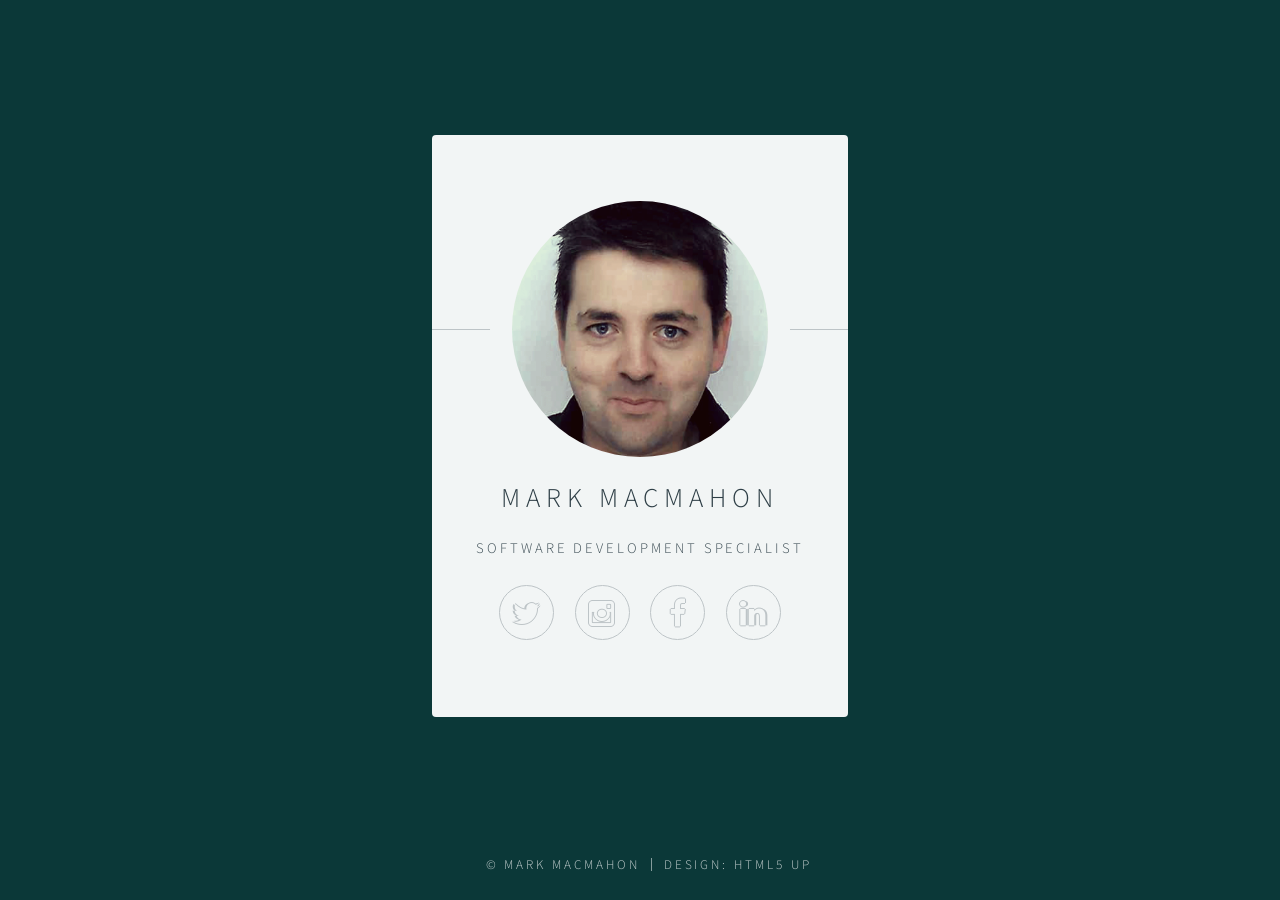
==== index.html @ 477a3814 "basic website based on html5up.com" ====
<!DOCTYPE HTML>
<!--
	Identity by HTML5 UP
	html5up.net | @n33co
	Free for personal and commercial use under the CCA 3.0 license (html5up.net/license)
-->
<html>
	<head>
		<title>Mark MacMahon</title>
		<meta charset="utf-8" />
		<meta name="viewport" content="width=device-width, initial-scale=1" />
		<!--[if lte IE 8]><script src="assets/js/html5shiv.js"></script><![endif]-->
		<link rel="stylesheet" href="assets/css/main.css" />
		<!--[if lte IE 9]><link rel="stylesheet" href="assets/css/ie9.css" /><![endif]-->
		<!--[if lte IE 8]><link rel="stylesheet" href="assets/css/ie8.css" /><![endif]-->
		<noscript><link rel="stylesheet" href="assets/css/noscript.css" /></noscript>
	</head>
	<body class="is-loading">

		<!-- Wrapper -->
			<div id="wrapper">

				<!-- Main -->
					<section id="main">
						<header>
							<span class="avatar"><img src="images/avatar.png" alt="" /></span>
							<h1>Mark MacMahon</h1>
							<p>Software Development Specialist</p>
						</header>
						<!--
						<hr />
						<h2>Extra Stuff!</h2>
						<form method="post" action="#">
							<div class="field">
								<input type="text" name="name" id="name" placeholder="Name" />
							</div>
							<div class="field">
								<input type="email" name="email" id="email" placeholder="Email" />
							</div>
							<div class="field">
								<div class="select-wrapper">
									<select name="department" id="department">
										<option value="">Department</option>
										<option value="sales">Sales</option>
										<option value="tech">Tech Support</option>
										<option value="null">/dev/null</option>
									</select>
								</div>
							</div>
							<div class="field">
								<textarea name="message" id="message" placeholder="Message" rows="4"></textarea>
							</div>
							<div class="field">
								<input type="checkbox" id="human" name="human" /><label for="human">I'm a human</label>
							</div>
							<div class="field">
								<label>But are you a robot?</label>
								<input type="radio" id="robot_yes" name="robot" /><label for="robot_yes">Yes</label>
								<input type="radio" id="robot_no" name="robot" /><label for="robot_no">No</label>
							</div>
							<ul class="actions">
								<li><a href="#" class="button">Get Started</a></li>
							</ul>
						</form>
						<hr />
						-->
						<footer>
							<ul class="icons">
								<li><a href="https://twitter.com/markmacmahon" class="fa-twitter">Twitter</a></li>
								<li><a href="https://www.instagram.com/markmacmahon/" class="fa-instagram">Instagram</a></li>
								<li><a href="https://www.facebook.com/mark.macmahon" class="fa-facebook">Facebook</a></li>
								<li><a href="https://de.linkedin.com/in/markmacmahon" class="fa-linkedin">LinkedIn</a></li>
							</ul>
						</footer>
					</section>

				<!-- Footer -->
					<footer id="footer">
						<ul class="copyright">
							<li>&copy; Mark MacMahon</li>
							<li>Design: <a href="http://html5up.net">HTML5 UP</a></li>
						</ul>
					</footer>

			</div>

		<!-- Scripts -->
			<!--[if lte IE 8]><script src="assets/js/respond.min.js"></script><![endif]-->
			<script>
				if ('addEventListener' in window) {
					window.addEventListener('load', function() { document.body.className = document.body.className.replace(/\bis-loading\b/, ''); });
					document.body.className += (navigator.userAgent.match(/(MSIE|rv:11\.0)/) ? ' is-ie' : '');
				}
			</script>

	</body>
</html>
---- assets/css/main.css ----
@charset "UTF-8";
@import url(font-awesome.min.css);
@import url("http://fonts.googleapis.com/css?family=Source+Sans+Pro:300");

/*
	Identity by HTML5 UP
	html5up.net | @n33co
	Free for personal and commercial use under the CCA 3.0 license (html5up.net/license)
*/

/* Reset */

	html, body, div, span, applet, object, iframe, h1, h2, h3, h4, h5, h6, p, blockquote, pre, a, abbr, acronym, address, big, cite, code, del, dfn, em, img, ins, kbd, q, s, samp, small, strike, strong, sub, sup, tt, var, b, u, i, center, dl, dt, dd, ol, ul, li, fieldset, form, label, legend, table, caption, tbody, tfoot, thead, tr, th, td, article, aside, canvas, details, embed, figure, figcaption, footer, header, hgroup, menu, nav, output, ruby, section, summary, time, mark, audio, video {
		margin: 0;
		padding: 0;
		border: 0;
		font-size: 100%;
		font: inherit;
		vertical-align: baseline;
	}

	article, aside, details, figcaption, figure, footer, header, hgroup, menu, nav, section {
		display: block;
	}

	body {
		line-height: 1;
	}

	ol, ul {
		list-style: none;
	}

	blockquote, q {
		quotes: none;
	}

	blockquote:before, blockquote:after, q:before, q:after {
		content: '';
		content: none;
	}

	table {
		border-collapse: collapse;
		border-spacing: 0;
	}

	body {
		-webkit-text-size-adjust: none;
	}

/* Box Model */

	*, *:before, *:after {
		-moz-box-sizing: border-box;
		-webkit-box-sizing: border-box;
		box-sizing: border-box;
	}

/* Basic */

	@media screen and (max-width: 480px) {

		html, body {
			min-width: 320px;
		}

	}

	body.is-loading *, body.is-loading *:before, body.is-loading *:after {
		-moz-animation: none !important;
		-webkit-animation: none !important;
		-ms-animation: none !important;
		animation: none !important;
		-moz-transition: none !important;
		-webkit-transition: none !important;
		-ms-transition: none !important;
		transition: none !important;
	}

	html {
		height: 100%;
	}

	body {
		height: 100%;
		background-color: #0b3838;
	}

		body:after {
			content: '';
			display: block;
			position: fixed;
			top: 0;
			left: 0;
			width: 100%;
			height: inherit;
			opacity: 0;
			z-index: 1;
			background-color: #ffffff;
			background-image: url("images/overlay.png"), -moz-linear-gradient(60deg, rgba(255, 165, 150, 0.5) 5%, rgba(0, 228, 255, 0.35));
			background-image: url("images/overlay.png"), -webkit-linear-gradient(60deg, rgba(255, 165, 150, 0.5) 5%, rgba(0, 228, 255, 0.35));
			background-image: url("images/overlay.png"), -ms-linear-gradient(60deg, rgba(255, 165, 150, 0.5) 5%, rgba(0, 228, 255, 0.35));
			background-image: url("images/overlay.png"), linear-gradient(60deg, rgba(255, 165, 150, 0.5) 5%, rgba(0, 228, 255, 0.35));
			background-repeat: repeat,			no-repeat;
			background-size: 100px 100px, cover;
			background-position: top left,		center center;
			-moz-transition: opacity 1.75s ease-out;
			-webkit-transition: opacity 1.75s ease-out;
			-ms-transition: opacity 1.75s ease-out;
			transition: opacity 1.75s ease-out;
		}

		body.is-loading:after {
			opacity: 1;
		}

/* Type */

	body, input, select, textarea {
		color: #414f57;
		font-family: "Source Sans Pro", Helvetica, sans-serif;
		font-size: 14pt;
		font-weight: 300;
		line-height: 2;
		letter-spacing: 0.2em;
		text-transform: uppercase;
	}

		@media screen and (max-width: 1680px) {

			body, input, select, textarea {
				font-size: 11pt;
			}

		}

		@media screen and (max-width: 480px) {

			body, input, select, textarea {
				font-size: 10pt;
				line-height: 1.75;
			}

		}

	a {
		-moz-transition: color 0.2s ease, border-color 0.2s ease;
		-webkit-transition: color 0.2s ease, border-color 0.2s ease;
		-ms-transition: color 0.2s ease, border-color 0.2s ease;
		transition: color 0.2s ease, border-color 0.2s ease;
		color: inherit;
		text-decoration: none;
	}

		a:before {
			-moz-transition: color 0.2s ease, text-shadow 0.2s ease;
			-webkit-transition: color 0.2s ease, text-shadow 0.2s ease;
			-ms-transition: color 0.2s ease, text-shadow 0.2s ease;
			transition: color 0.2s ease, text-shadow 0.2s ease;
		}

		a:hover {
			color: #ff7496;
		}

	strong, b {
		color: #313f47;
	}

	em, i {
		font-style: italic;
	}

	p {
		margin: 0 0 1.5em 0;
	}

	h1, h2, h3, h4, h5, h6 {
		color: #313f47;
		line-height: 1.5;
		margin: 0 0 0.75em 0;
	}

		h1 a, h2 a, h3 a, h4 a, h5 a, h6 a {
			color: inherit;
			text-decoration: none;
		}

	h1 {
		font-size: 1.85em;
		letter-spacing: 0.22em;
		margin: 0 0 0.525em 0;
	}

	h2 {
		font-size: 1.25em;
	}

	h3 {
		font-size: 1em;
	}

	h4 {
		font-size: 1em;
	}

	h5 {
		font-size: 1em;
	}

	h6 {
		font-size: 1em;
	}

	@media screen and (max-width: 480px) {

		h1 {
			font-size: 1.65em;
		}

	}

	sub {
		font-size: 0.8em;
		position: relative;
		top: 0.5em;
	}

	sup {
		font-size: 0.8em;
		position: relative;
		top: -0.5em;
	}

	hr {
		border: 0;
		border-bottom: solid 1px #c8cccf;
		margin: 3em 0;
	}

/* Form */

	form {
		margin: 0 0 1.5em 0;
	}

		form > .field {
			margin: 0 0 1.5em 0;
		}

			form > .field > :last-child {
				margin-bottom: 0;
			}

	label {
		color: #313f47;
		display: block;
		font-size: 0.9em;
		margin: 0 0 0.75em 0;
	}

	input[type="text"],
	input[type="password"],
	input[type="email"],
	input[type="tel"],
	select,
	textarea {
		-moz-appearance: none;
		-webkit-appearance: none;
		-ms-appearance: none;
		appearance: none;
		border-radius: 4px;
		border: solid 1px #c8cccf;
		color: inherit;
		display: block;
		outline: 0;
		padding: 0 1em;
		text-decoration: none;
		width: 100%;
	}

		input[type="text"]:invalid,
		input[type="password"]:invalid,
		input[type="email"]:invalid,
		input[type="tel"]:invalid,
		select:invalid,
		textarea:invalid {
			box-shadow: none;
		}

		input[type="text"]:focus,
		input[type="password"]:focus,
		input[type="email"]:focus,
		input[type="tel"]:focus,
		select:focus,
		textarea:focus {
			border-color: #ff7496;
		}

	.select-wrapper {
		text-decoration: none;
		display: block;
		position: relative;
	}

		.select-wrapper:before {
			content: "";
			-moz-osx-font-smoothing: grayscale;
			-webkit-font-smoothing: antialiased;
			font-family: FontAwesome;
			font-style: normal;
			font-weight: normal;
			text-transform: none !important;
		}

		.select-wrapper:before {
			color: #c8cccf;
			display: block;
			height: 2.75em;
			line-height: 2.75em;
			pointer-events: none;
			position: absolute;
			right: 0;
			text-align: center;
			top: 0;
			width: 2.75em;
		}

		.select-wrapper select::-ms-expand {
			display: none;
		}

	input[type="text"],
	input[type="password"],
	input[type="email"],
	select {
		height: 2.75em;
	}

	textarea {
		padding: 0.75em 1em;
	}

	input[type="checkbox"],
	input[type="radio"] {
		-moz-appearance: none;
		-webkit-appearance: none;
		-ms-appearance: none;
		appearance: none;
		display: block;
		float: left;
		margin-right: -2em;
		opacity: 0;
		width: 1em;
		z-index: -1;
	}

		input[type="checkbox"] + label,
		input[type="radio"] + label {
			text-decoration: none;
			color: #414f57;
			cursor: pointer;
			display: inline-block;
			font-size: 1em;
			font-weight: 300;
			padding-left: 2.4em;
			padding-right: 0.75em;
			position: relative;
		}

			input[type="checkbox"] + label:before,
			input[type="radio"] + label:before {
				-moz-osx-font-smoothing: grayscale;
				-webkit-font-smoothing: antialiased;
				font-family: FontAwesome;
				font-style: normal;
				font-weight: normal;
				text-transform: none !important;
			}

			input[type="checkbox"] + label:before,
			input[type="radio"] + label:before {
				border-radius: 4px;
				border: solid 1px #c8cccf;
				content: '';
				display: inline-block;
				height: 1.65em;
				left: 0;
				line-height: 1.58125em;
				position: absolute;
				text-align: center;
				top: 0.15em;
				width: 1.65em;
			}

		input[type="checkbox"]:checked + label:before,
		input[type="radio"]:checked + label:before {
			color: #ff7496;
			content: '\f00c';
		}

		input[type="checkbox"]:focus + label:before,
		input[type="radio"]:focus + label:before {
			border-color: #ff7496;
		}

	input[type="checkbox"] + label:before {
		border-radius: 4px;
	}

	input[type="radio"] + label:before {
		border-radius: 100%;
	}

	::-webkit-input-placeholder {
		color: #616f77 !important;
		opacity: 1.0;
	}

	:-moz-placeholder {
		color: #616f77 !important;
		opacity: 1.0;
	}

	::-moz-placeholder {
		color: #616f77 !important;
		opacity: 1.0;
	}

	:-ms-input-placeholder {
		color: #616f77 !important;
		opacity: 1.0;
	}

	.formerize-placeholder {
		color: #616f77 !important;
		opacity: 1.0;
	}

/* Icon */

	.icon {
		text-decoration: none;
		position: relative;
		border-bottom: none;
	}

		.icon:before {
			-moz-osx-font-smoothing: grayscale;
			-webkit-font-smoothing: antialiased;
			font-family: FontAwesome;
			font-style: normal;
			font-weight: normal;
			text-transform: none !important;
		}

		.icon > .label {
			display: none;
		}

/* List */

	ol {
		list-style: decimal;
		margin: 0 0 1.5em 0;
		padding-left: 1.25em;
	}

		ol li {
			padding-left: 0.25em;
		}

	ul {
		list-style: disc;
		margin: 0 0 1.5em 0;
		padding-left: 1em;
	}

		ul li {
			padding-left: 0.5em;
		}

		ul.alt {
			list-style: none;
			padding-left: 0;
		}

			ul.alt li {
				border-top: solid 1px #c8cccf;
				padding: 0.5em 0;
			}

				ul.alt li:first-child {
					border-top: 0;
					padding-top: 0;
				}

		ul.icons {
			cursor: default;
			list-style: none;
			padding-left: 0;
			margin-top: -0.675em;
		}

			ul.icons li {
				display: inline-block;
				padding: 0.675em 0.5em;
			}

				ul.icons li a {
					text-decoration: none;
					position: relative;
					display: block;
					width: 3.75em;
					height: 3.75em;
					border-radius: 100%;
					border: solid 1px #c8cccf;
					line-height: 3.75em;
					overflow: hidden;
					text-align: center;
					text-indent: 3.75em;
					white-space: nowrap;
				}

					ul.icons li a:before {
						-moz-osx-font-smoothing: grayscale;
						-webkit-font-smoothing: antialiased;
						font-family: FontAwesome;
						font-style: normal;
						font-weight: normal;
						text-transform: none !important;
					}

					ul.icons li a:before {
						color: #ffffff;
						text-shadow: 1.25px 0px 0px #c8cccf, -1.25px 0px 0px #c8cccf, 0px 1.25px 0px #c8cccf, 0px -1.25px 0px #c8cccf;
					}

					ul.icons li a:hover:before {
						text-shadow: 1.25px 0px 0px #ff7496, -1.25px 0px 0px #ff7496, 0px 1.25px 0px #ff7496, 0px -1.25px 0px #ff7496;
					}

					ul.icons li a:before {
						position: absolute;
						top: 0;
						left: 0;
						width: inherit;
						height: inherit;
						font-size: 1.85rem;
						line-height: inherit;
						text-align: center;
						text-indent: 0;
					}

					ul.icons li a:hover {
						border-color: #ff7496;
					}

			@media screen and (max-width: 480px) {

				ul.icons li a:before {
					font-size: 1.5rem;
				}

			}

		ul.actions {
			cursor: default;
			list-style: none;
			padding-left: 0;
		}

			ul.actions li {
				display: inline-block;
				padding: 0 0.75em 0 0;
				vertical-align: middle;
			}

				ul.actions li:last-child {
					padding-right: 0;
				}

	dl {
		margin: 0 0 1.5em 0;
	}

		dl dt {
			display: block;
			margin: 0 0 0.75em 0;
		}

		dl dd {
			margin-left: 1.5em;
		}

/* Button */

	input[type="submit"],
	input[type="reset"],
	input[type="button"],
	button,
	.button {
		-moz-appearance: none;
		-webkit-appearance: none;
		-ms-appearance: none;
		appearance: none;
		-moz-transition: background-color 0.2s ease-in-out, border-color 0.2s ease-in-out, color 0.2s ease-in-out;
		-webkit-transition: background-color 0.2s ease-in-out, border-color 0.2s ease-in-out, color 0.2s ease-in-out;
		-ms-transition: background-color 0.2s ease-in-out, border-color 0.2s ease-in-out, color 0.2s ease-in-out;
		transition: background-color 0.2s ease-in-out, border-color 0.2s ease-in-out, color 0.2s ease-in-out;
		display: inline-block;
		height: 2.75em;
		line-height: 2.75em;
		padding: 0 1.5em;
		background-color: transparent;
		border-radius: 4px;
		border: solid 1px #c8cccf;
		color: #414f57 !important;
		cursor: pointer;
		text-align: center;
		text-decoration: none;
		white-space: nowrap;
	}

		input[type="submit"]:hover,
		input[type="reset"]:hover,
		input[type="button"]:hover,
		button:hover,
		.button:hover {
			border-color: #ff7496;
			color: #ff7496 !important;
		}

		input[type="submit"].icon,
		input[type="reset"].icon,
		input[type="button"].icon,
		button.icon,
		.button.icon {
			padding-left: 1.35em;
		}

			input[type="submit"].icon:before,
			input[type="reset"].icon:before,
			input[type="button"].icon:before,
			button.icon:before,
			.button.icon:before {
				margin-right: 0.5em;
			}

		input[type="submit"].fit,
		input[type="reset"].fit,
		input[type="button"].fit,
		button.fit,
		.button.fit {
			display: block;
			width: 100%;
			margin: 0 0 0.75em 0;
		}

		input[type="submit"].small,
		input[type="reset"].small,
		input[type="button"].small,
		button.small,
		.button.small {
			font-size: 0.8em;
		}

		input[type="submit"].big,
		input[type="reset"].big,
		input[type="button"].big,
		button.big,
		.button.big {
			font-size: 1.35em;
		}

		input[type="submit"].disabled, input[type="submit"]:disabled,
		input[type="reset"].disabled,
		input[type="reset"]:disabled,
		input[type="button"].disabled,
		input[type="button"]:disabled,
		button.disabled,
		button:disabled,
		.button.disabled,
		.button:disabled {
			-moz-pointer-events: none;
			-webkit-pointer-events: none;
			-ms-pointer-events: none;
			pointer-events: none;
			opacity: 0.5;
		}

/* Main */

	#main {
		position: relative;
		max-width: 100%;
		min-width: 27em;
		padding: 4.5em 3em 3em 3em ;
		background: #ffffff;
		border-radius: 4px;
		cursor: default;
		opacity: 0.95;
		text-align: center;
		-moz-transform-origin: 50% 50%;
		-webkit-transform-origin: 50% 50%;
		-ms-transform-origin: 50% 50%;
		transform-origin: 50% 50%;
		-moz-transform: rotateX(0deg);
		-webkit-transform: rotateX(0deg);
		-ms-transform: rotateX(0deg);
		transform: rotateX(0deg);
		-moz-transition: opacity 1s ease, -moz-transform 1s ease;
		-webkit-transition: opacity 1s ease, -webkit-transform 1s ease;
		-ms-transition: opacity 1s ease, -ms-transform 1s ease;
		transition: opacity 1s ease, transform 1s ease;
	}

		#main .avatar {
			position: relative;
			display: block;
			margin-bottom: 1.5em;
		}

			#main .avatar img {
				display: block;
				margin: 0 auto;
				border-radius: 100%;
				box-shadow: 0 0 0 1.5em #ffffff;
			}

			#main .avatar:before {
				content: '';
				display: block;
				position: absolute;
				top: 50%;
				left: -3em;
				width: calc(100% + 6em);
				height: 1px;
				z-index: -1;
				background: #c8cccf;
			}

		@media screen and (max-width: 480px) {

			#main {
				min-width: 0;
				width: 100%;
				padding: 4em 2em 2.5em 2em ;
			}

				#main .avatar:before {
					left: -2em;
					width: calc(100% + 4em);
				}

		}

		body.is-loading #main {
			opacity: 0;
			-moz-transform: rotateX(15deg);
			-webkit-transform: rotateX(15deg);
			-ms-transform: rotateX(15deg);
			transform: rotateX(15deg);
		}

/* Footer */

	#footer {
		-moz-align-self: -moz-flex-end;
		-webkit-align-self: -webkit-flex-end;
		-ms-align-self: -ms-flex-end;
		align-self: flex-end;
		width: 100%;
		padding: 1.5em 0 0 0;
		color: rgba(255, 255, 255, 0.75);
		cursor: default;
		text-align: center;
	}

		#footer .copyright {
			margin: 0;
			padding: 0;
			font-size: 0.9em;
			list-style: none;
		}

			#footer .copyright li {
				display: inline-block;
				margin: 0 0 0 0.45em;
				padding: 0 0 0 0.85em;
				border-left: solid 1px rgba(255, 255, 255, 0.5);
				line-height: 1;
			}

				#footer .copyright li:first-child {
					border-left: 0;
				}

/* Wrapper */

	#wrapper {
		display: -moz-flex;
		display: -webkit-flex;
		display: -ms-flex;
		display: flex;
		-moz-align-items: center;
		-webkit-align-items: center;
		-ms-align-items: center;
		align-items: center;
		-moz-justify-content: space-between;
		-webkit-justify-content: space-between;
		-ms-justify-content: space-between;
		justify-content: space-between;
		-moz-flex-direction: column;
		-webkit-flex-direction: column;
		-ms-flex-direction: column;
		flex-direction: column;
		-moz-perspective: 1000px;
		-webkit-perspective: 1000px;
		-ms-perspective: 1000px;
		perspective: 1000px;
		position: relative;
		min-height: 100%;
		padding: 1.5em;
		z-index: 2;
	}

		#wrapper > * {
			z-index: 1;
		}

		#wrapper:before {
			content: '';
			display: block;
		}

		@media screen and (max-width: 360px) {

			#wrapper {
				padding: 0.75em;
			}

		}

		body.is-ie #wrapper {
			height: 100%;
		}
---- assets/css/ie9.css ----
/*
	Identity by HTML5 UP
	html5up.net | @n33co
	Free for personal and commercial use under the CCA 3.0 license (html5up.net/license)
*/

/* Basic */

	body {
		background-image: url("../../images/bg.jpg");
		background-repeat: no-repeat;
		background-size: cover;
		background-position: bottom center;
		background-attachment: fixed;
	}

		body:after {
			display: none;
		}

/* List */

	ul.icons li a:before {
		color: #c8cccf;
	}

	ul.icons li a:hover:before {
		color: #ff7496;
	}

/* Wrapper */

	#wrapper {
		text-align: center;
	}

/* Main */

	#main {
		display: inline-block;
	}
---- assets/css/ie8.css ----
/*
	Identity by HTML5 UP
	html5up.net | @n33co
	Free for personal and commercial use under the CCA 3.0 license (html5up.net/license)
*/

/* List */

	ul.icons li a {
		-ms-behavior: url("assets/js/PIE.htc");
	}

		ul.icons li a:before {
			text-align: center;
			font-size: 26px;
		}

/* Main */

	#main {
		-ms-behavior: url("assets/js/PIE.htc");
	}

		#main .avatar img {
			-ms-behavior: url("assets/js/PIE.htc");
		}

/* Footer */

	#footer {
		color: #fff;
	}

		#footer .copyright li {
			border-left: solid 1px #fff;
		}
---- assets/css/noscript.css ----
/*
	Identity by HTML5 UP
	html5up.net | @n33co
	Free for personal and commercial use under the CCA 3.0 license (html5up.net/license)
*/

/* Basic */

	body:after {
		display: none;
	}

/* Main */

	#main {
		-moz-transform: none !important;
		-webkit-transform: none !important;
		-ms-transform: none !important;
		transform: none !important;
		opacity: 1 !important;
	}
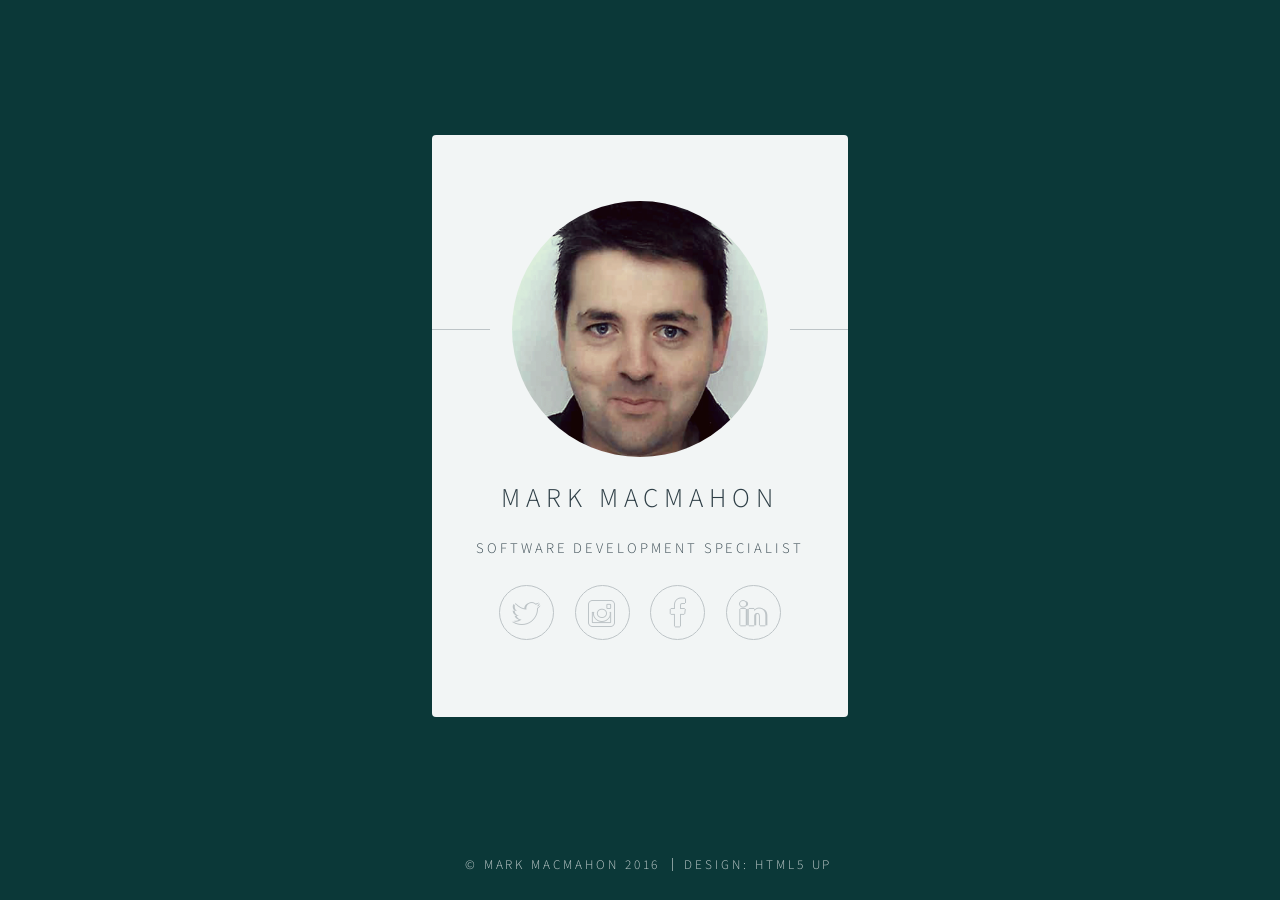
==== commit 83aa1bca: "added copyright year" ====
--- a/index.html
+++ b/index.html
@@ -77,7 +77,7 @@
 				<!-- Footer -->
 					<footer id="footer">
 						<ul class="copyright">
-							<li>&copy; Mark MacMahon</li>
+							<li>&copy; Mark MacMahon 2016</li>
 							<li>Design: <a href="http://html5up.net">HTML5 UP</a></li>
 						</ul>
 					</footer>
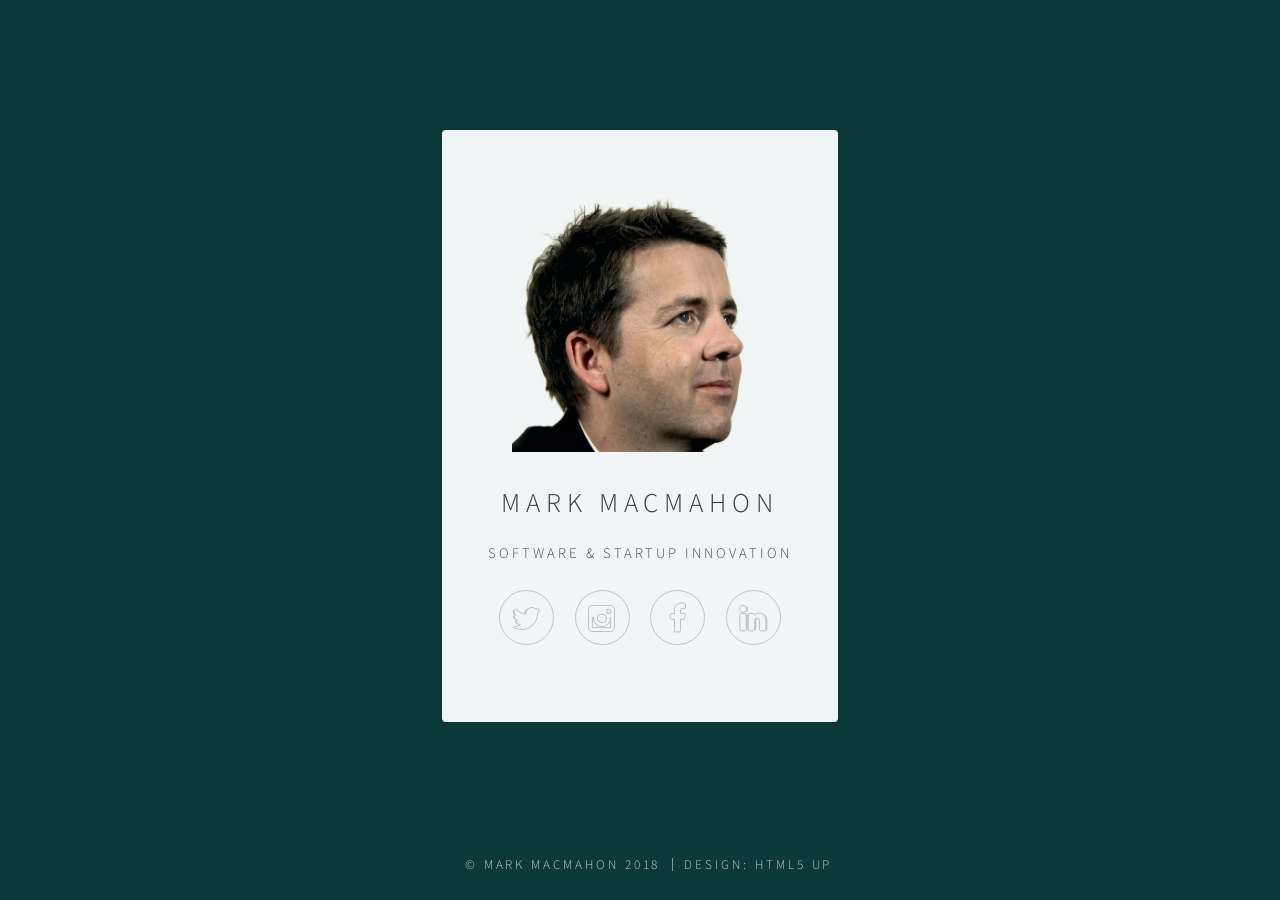
==== commit b37692df: "added new profile image and updated title" ====
--- a/index.html
+++ b/index.html
@@ -23,9 +23,9 @@
 				<!-- Main -->
 					<section id="main">
 						<header>
-							<span class="avatar"><img src="images/avatar.png" alt="" /></span>
+							<span class="avatar"><img src="images/profile.jpg" width="256" height="" alt="256" /></span>
 							<h1>Mark MacMahon</h1>
-							<p>Software Development Specialist</p>
+							<p>Software &amp; Startup Innovation</p>
 						</header>
 						<!--
 						<hr />
@@ -77,7 +77,7 @@
 				<!-- Footer -->
 					<footer id="footer">
 						<ul class="copyright">
-							<li>&copy; Mark MacMahon 2016</li>
+							<li>&copy; Mark MacMahon 2018</li>
 							<li>Design: <a href="http://html5up.net">HTML5 UP</a></li>
 						</ul>
 					</footer>
--- a/assets/css/main.css
+++ b/assets/css/main.css
@@ -722,14 +722,14 @@
 			margin-bottom: 1.5em;
 		}
 
-			#main .avatar img {
+			/*#main .avatar img {
 				display: block;
 				margin: 0 auto;
 				border-radius: 100%;
 				box-shadow: 0 0 0 1.5em #ffffff;
-			}
-
-			#main .avatar:before {
+			}*/
+
+			/*#main .avatar:before {
 				content: '';
 				display: block;
 				position: absolute;
@@ -739,7 +739,7 @@
 				height: 1px;
 				z-index: -1;
 				background: #c8cccf;
-			}
+			}*/
 
 		@media screen and (max-width: 480px) {
 
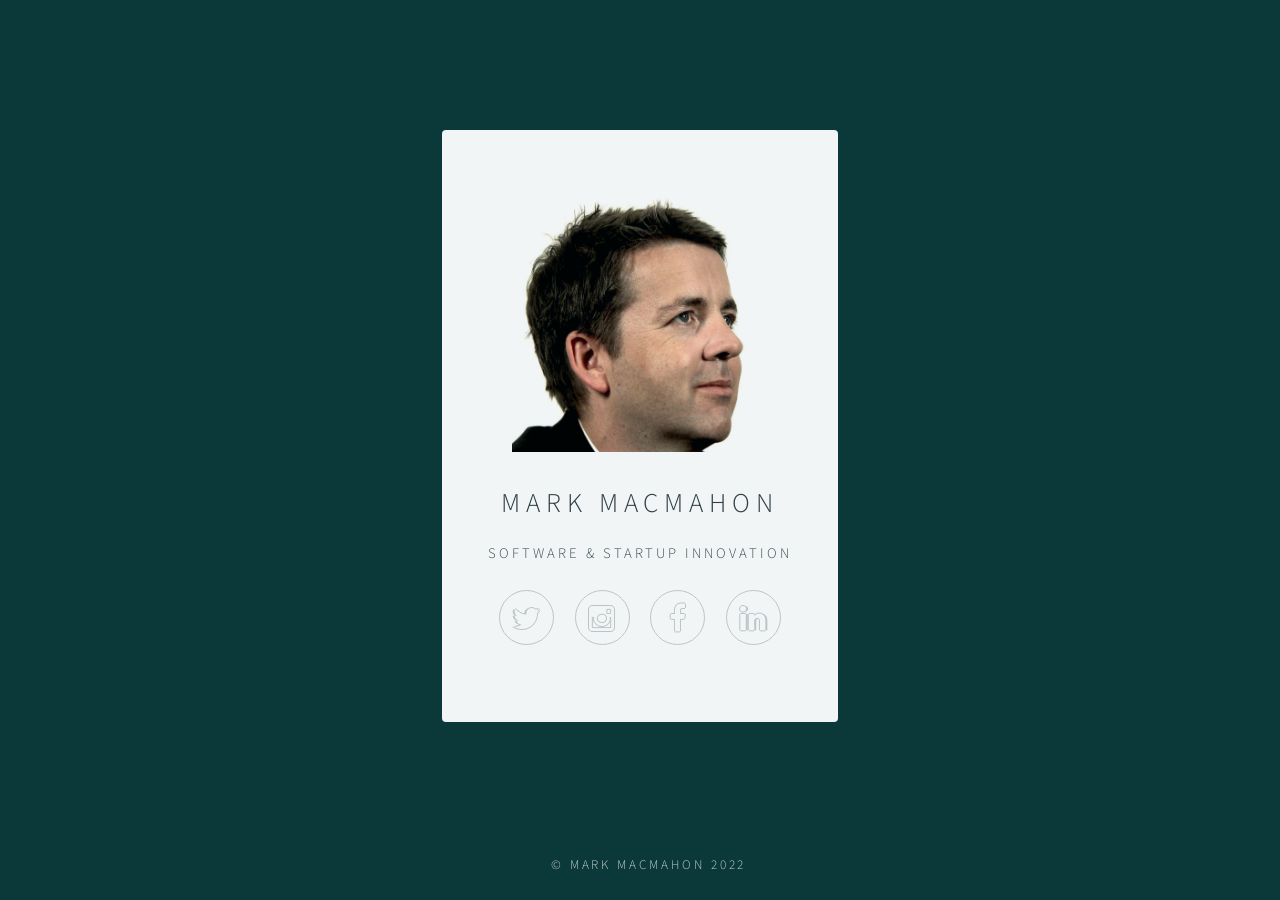
==== commit 2abce492: "Update index.html Updated year and removed copyright." ====
--- a/index.html
+++ b/index.html
@@ -77,8 +77,7 @@
 				<!-- Footer -->
 					<footer id="footer">
 						<ul class="copyright">
-							<li>&copy; Mark MacMahon 2018</li>
-							<li>Design: <a href="http://html5up.net">HTML5 UP</a></li>
+							<li>&copy; Mark MacMahon 2022</li>
 						</ul>
 					</footer>
 
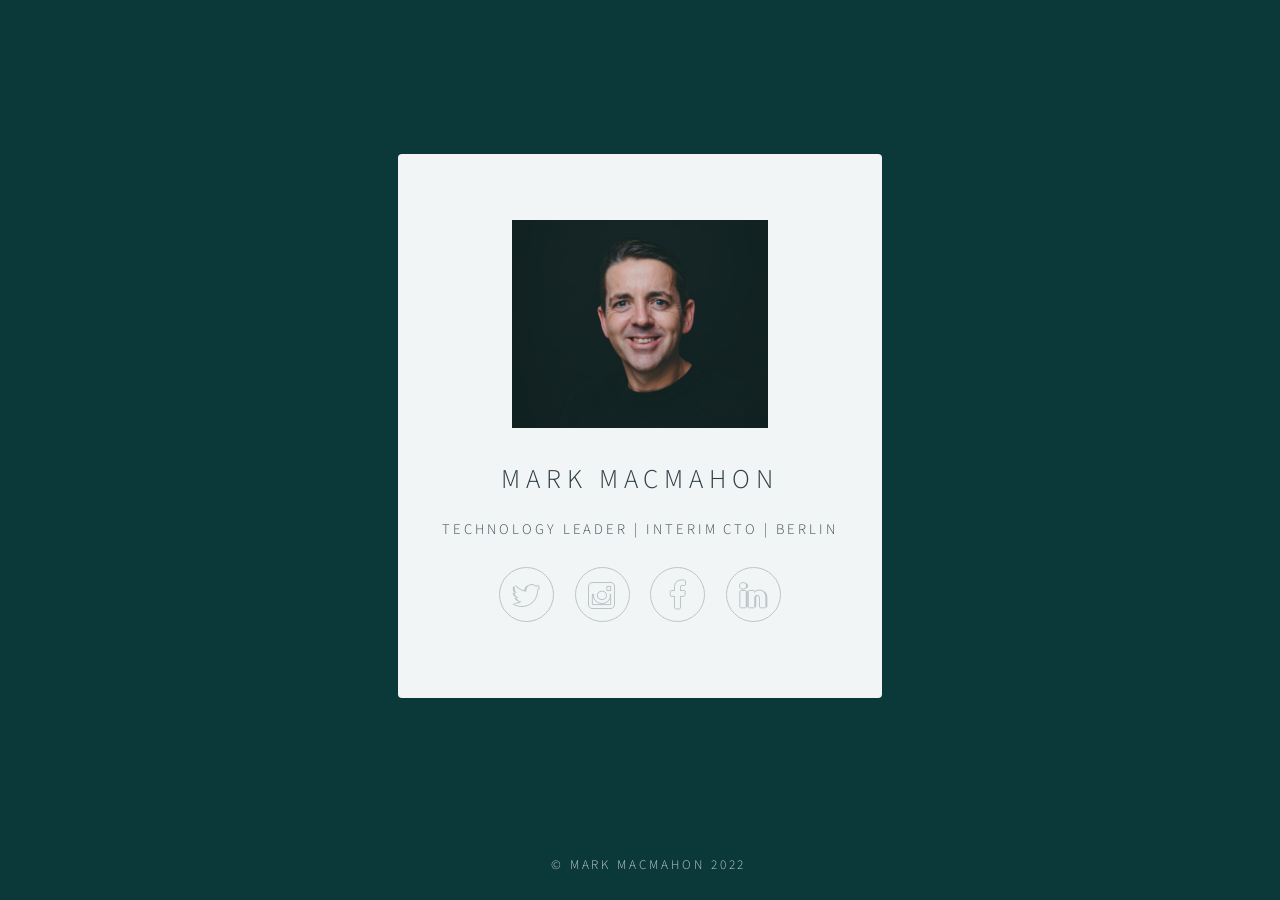
==== commit d9698731: "updated profile image" ====
--- a/index.html
+++ b/index.html
@@ -23,9 +23,9 @@
 				<!-- Main -->
 					<section id="main">
 						<header>
-							<span class="avatar"><img src="images/profile.jpg" width="256" height="" alt="256" /></span>
+							<span class="avatar"><img src="images/profile.png" width="256" height="" alt="256" /></span>
 							<h1>Mark MacMahon</h1>
-							<p>Software &amp; Startup Innovation</p>
+							<p>Technology Leader | Interim CTO  | Berlin</p>
 						</header>
 						<!--
 						<hr />
